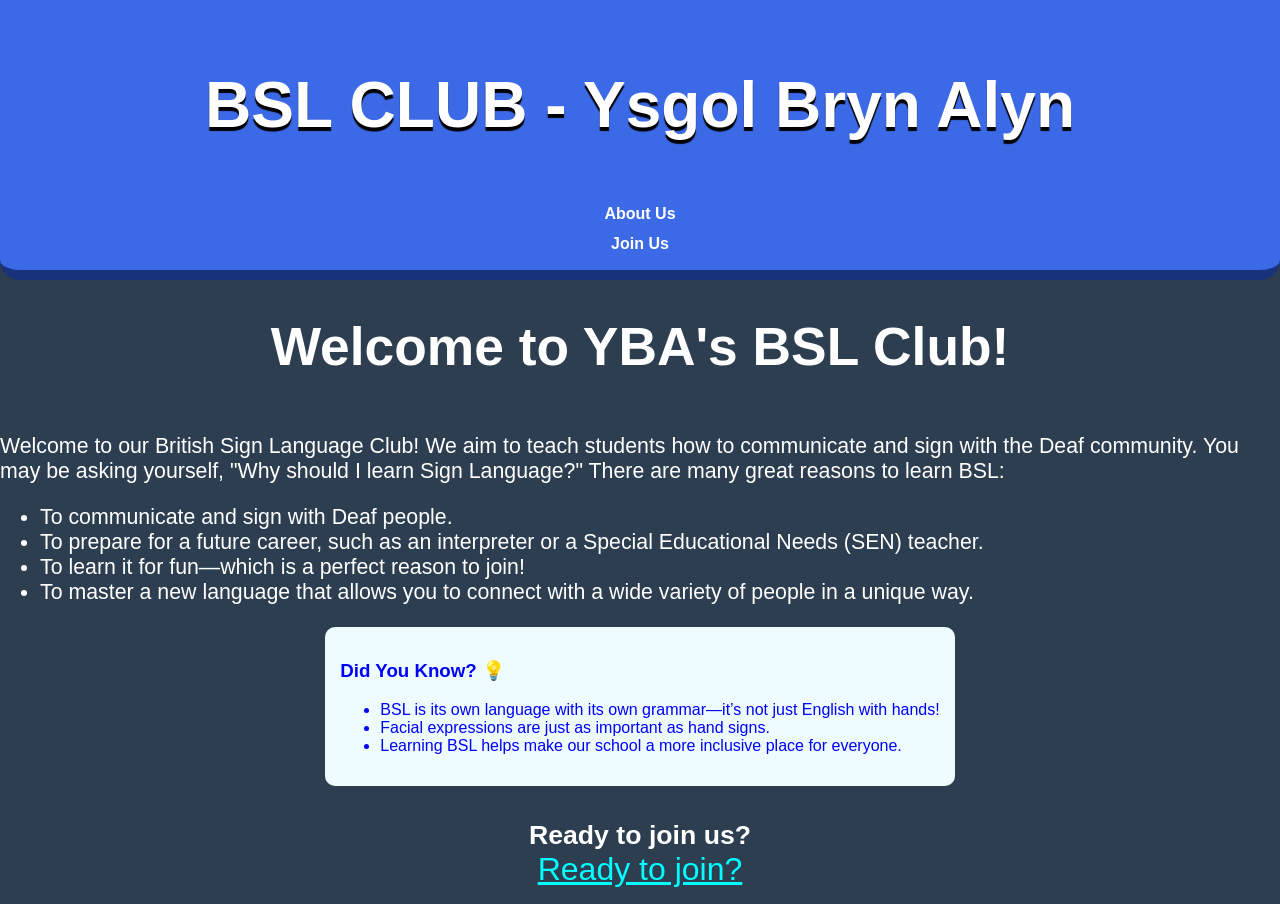
==== index.html @ d1fedbe2 "Add files via upload" ====
<!DOCTYPE html>
<html>
<head>
    <title>BSL CLUB YBA</title>
    <link rel="stylesheet" href="style.css">
    <meta name="viewport" content="width=device-width, initial-scale=1.0">
</head>
<body>
    <nav id="section-title">
        <h1 id="sectionTitleH1">BSL CLUB - Ysgol Bryn Alyn</h1>
        <a href="About.html" id="LinkNav">About Us</a>
        <a href="Join.html" id="LinkNavSpec">Join Us</a>
    </nav>
<h1 style="display: flex; justify-content: center; font-size: 40pt;">Welcome to YBA's BSL Club!</h1>


    <div id="MainContent">
<p>
    Welcome to our British Sign Language Club! We aim to teach students how to communicate and sign with the Deaf community. 
    You may be asking yourself, "Why should I learn Sign Language?" There are many great reasons to learn BSL:
</p>

<ul>
    <li>To communicate and sign with Deaf people.</li>
    <li>To prepare for a future career, such as an interpreter or a Special Educational Needs (SEN) teacher.</li>
    <li>To learn it for fun—which is a perfect reason to join!</li>
    <li>To master a new language that allows you to connect with a wide variety of people in a unique way.</li>
</ul>
    </div>

    <div style="background-color: #eefbff; padding: 15px; border-radius: 10px; color: blue;">
    <h3>Did You Know? 💡</h3>
    <ul>
        <li>BSL is its own language with its own grammar—it’s not just English with hands!</li>
        <li>Facial expressions are just as important as hand signs.</li>
        <li>Learning BSL helps make our school a more inclusive place for everyone.</li>
    </ul>
</div>

<br>

<p style="text-align: center;">
    <strong style="font-size: 20pt;">Ready to join us?</strong> <br>
    <a href="join.html" style="color: aqua; font-size: 24pt;">Ready to join?</a>

    <script src="script.js"></script>
</body>
</html>
---- style.css ----
body { 
    font-family: 'Helvetica', Arial, sans-serif;
    background: #2c3e50; 
    color: white; 
    margin: 0;
    min-height: 100vh; /* CHANGED: "min-height" let's the page grow if there's more text */
    display: flex;
    flex-direction: column;
    align-items: center;
    overflow-y: auto;  /* CHANGED: This allows scrolling up and down only when needed */
}

#section-title { 
    padding: 15px 0; /* Changed margin to padding for a taller blue bar */
    background-color: #3c6ae7;
    width: 100%;
    display: flex;
    flex-direction: column; /* This stacks the Title and Link vertically */
    align-items: center;
    gap: 10px; /* Adds a nice gap between the H1 and the Link */
    border-bottom: solid 10px #19337b;
    border-bottom-left-radius: 20px;
    border-bottom-right-radius: 20px;
}

#sectionTitleH1{
font-size: 48pt;
text-shadow: 0px 4px 1px black;
}

#LinkNav {
    text-decoration: none;
    color: white; /* Makes sure the link isn't default purple/blue */
    position: relative;
    font-weight: bold;
    padding-bottom: 2px;
}

/* This creates the invisible line before you hover */
#LinkNav::after {
    content: '';
    position: absolute;
    width: 0;
    height: 2px;
    background: #6191ff; /* A lighter blue so it shows up on the dark bar */
    bottom: 0;
    left: 0;
    transition: width 0.3s ease-in-out;
}

/* This grows the line to 100% when you hover over it */
#LinkNav:hover::after {
    width: 100%;
}

#LinkNavSpec{
        text-decoration: none;
    color: white; /* Makes sure the link isn't default purple/blue */
    position: relative;
    font-weight: bold;
    padding-bottom: 2px;
}

#LinkNavSpec::after {
    content: '';
    position: absolute;
    width: 0;
    height: 2px;
    background: #6191ff; /* A lighter blue so it shows up on the dark bar */
    bottom: 0;
    left: 0;
    transition: width 0.3s ease-in-out;
}

#LinkNavSpec:hover::after {
    width: 100%;
}

#LinkNavSpec:hover{
    cursor: help;
}

#MainContent {
    font-size: 16pt;
}
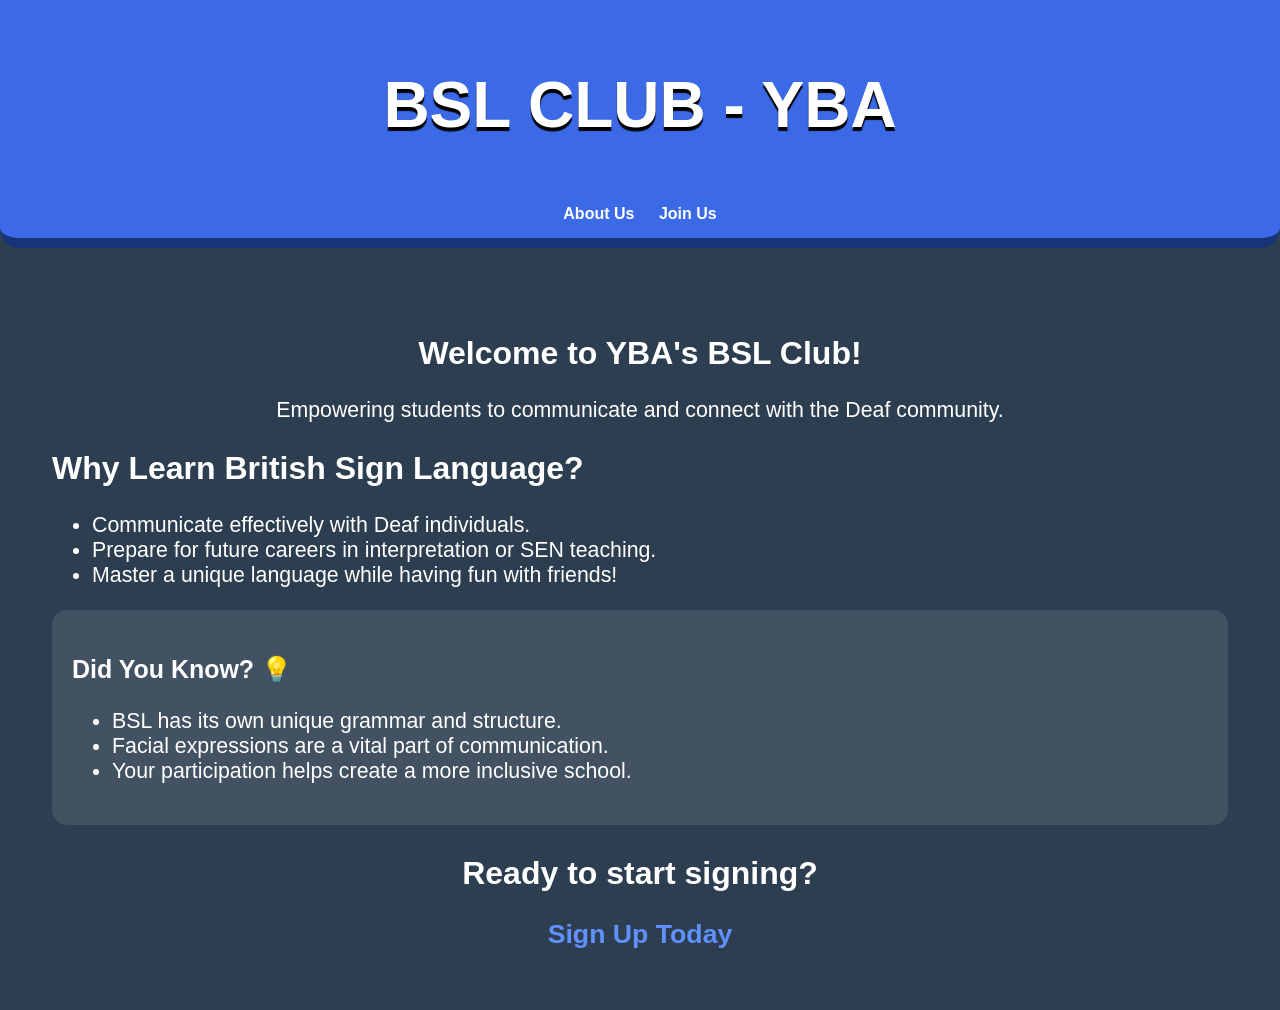
==== commit 8cabda5b: "Changed The Look (And Hopefully Mobile Look)" ====
--- a/index.html
+++ b/index.html
@@ -1,47 +1,50 @@
 <!DOCTYPE html>
-<html>
+<html lang="en">
 <head>
-    <title>BSL CLUB YBA</title>
+    <meta charset="UTF-8">
+    <meta name="viewport" content="width=device-width, initial-scale=1.0">
+    <title>BSL Club | Ysgol Bryn Alyn</title>
     <link rel="stylesheet" href="style.css">
-    <meta name="viewport" content="width=device-width, initial-scale=1.0">
 </head>
 <body>
+
     <nav id="section-title">
-        <h1 id="sectionTitleH1">BSL CLUB - Ysgol Bryn Alyn</h1>
-        <a href="About.html" id="LinkNav">About Us</a>
-        <a href="Join.html" id="LinkNavSpec">Join Us</a>
+        <h1 id="sectionTitleH1">BSL CLUB - YBA</h1>
+        <div>
+            <a href="About.html" id="LinkNav">About Us</a>
+            <a href="Join.html" id="LinkNavSpec" style="margin-left: 20px;">Join Us</a>
+        </div>
     </nav>
-<h1 style="display: flex; justify-content: center; font-size: 40pt;">Welcome to YBA's BSL Club!</h1>
-
 
     <div id="MainContent">
-<p>
-    Welcome to our British Sign Language Club! We aim to teach students how to communicate and sign with the Deaf community. 
-    You may be asking yourself, "Why should I learn Sign Language?" There are many great reasons to learn BSL:
-</p>
+        <section style="text-align: center; margin-top: 20px;">
+            <h1>Welcome to YBA's BSL Club!</h1>
+            <p>Empowering students to communicate and connect with the Deaf community.</p>
+        </section>
 
-<ul>
-    <li>To communicate and sign with Deaf people.</li>
-    <li>To prepare for a future career, such as an interpreter or a Special Educational Needs (SEN) teacher.</li>
-    <li>To learn it for fun—which is a perfect reason to join!</li>
-    <li>To master a new language that allows you to connect with a wide variety of people in a unique way.</li>
-</ul>
+        <section>
+            <h2>Why Learn British Sign Language?</h2>
+            <ul>
+                <li>Communicate effectively with Deaf individuals.</li>
+                <li>Prepare for future careers in interpretation or SEN teaching.</li>
+                <li>Master a unique language while having fun with friends!</li>
+            </ul>
+        </section>
+
+        <section style="background-color: rgba(255, 255, 255, 0.1); padding: 20px; border-radius: 15px;">
+            <h3>Did You Know? 💡</h3>
+            <ul>
+                <li>BSL has its own unique grammar and structure.</li>
+                <li>Facial expressions are a vital part of communication.</li>
+                <li>Your participation helps create a more inclusive school.</li>
+            </ul>
+        </section>
+
+        <section style="text-align: center; margin-top: 30px;">
+            <h2>Ready to start signing?</h2>
+            <a href="Join.html" id="LinkNavSpec" style="font-size: 20pt; color: #6191ff;">Sign Up Today</a>
+        </section>
     </div>
-
-    <div style="background-color: #eefbff; padding: 15px; border-radius: 10px; color: blue;">
-    <h3>Did You Know? 💡</h3>
-    <ul>
-        <li>BSL is its own language with its own grammar—it’s not just English with hands!</li>
-        <li>Facial expressions are just as important as hand signs.</li>
-        <li>Learning BSL helps make our school a more inclusive place for everyone.</li>
-    </ul>
-</div>
-
-<br>
-
-<p style="text-align: center;">
-    <strong style="font-size: 20pt;">Ready to join us?</strong> <br>
-    <a href="join.html" style="color: aqua; font-size: 24pt;">Ready to join?</a>
 
     <script src="script.js"></script>
 </body>
--- a/style.css
+++ b/style.css
@@ -82,4 +82,9 @@
 
 #MainContent {
     font-size: 16pt;
+    width: 95%;          /* This handles the mobile/tablet side */
+    max-width: 1400px;    /* This handles the desktop side */
+    margin: 40px auto;    /* This keeps it centered and adds space at the top/bottom */
+    padding: 20px;       /* This prevents text from touching the screen edges on mobile */
+    box-sizing: border-box; /* This keeps the math simple so the box doesn't break */
 }
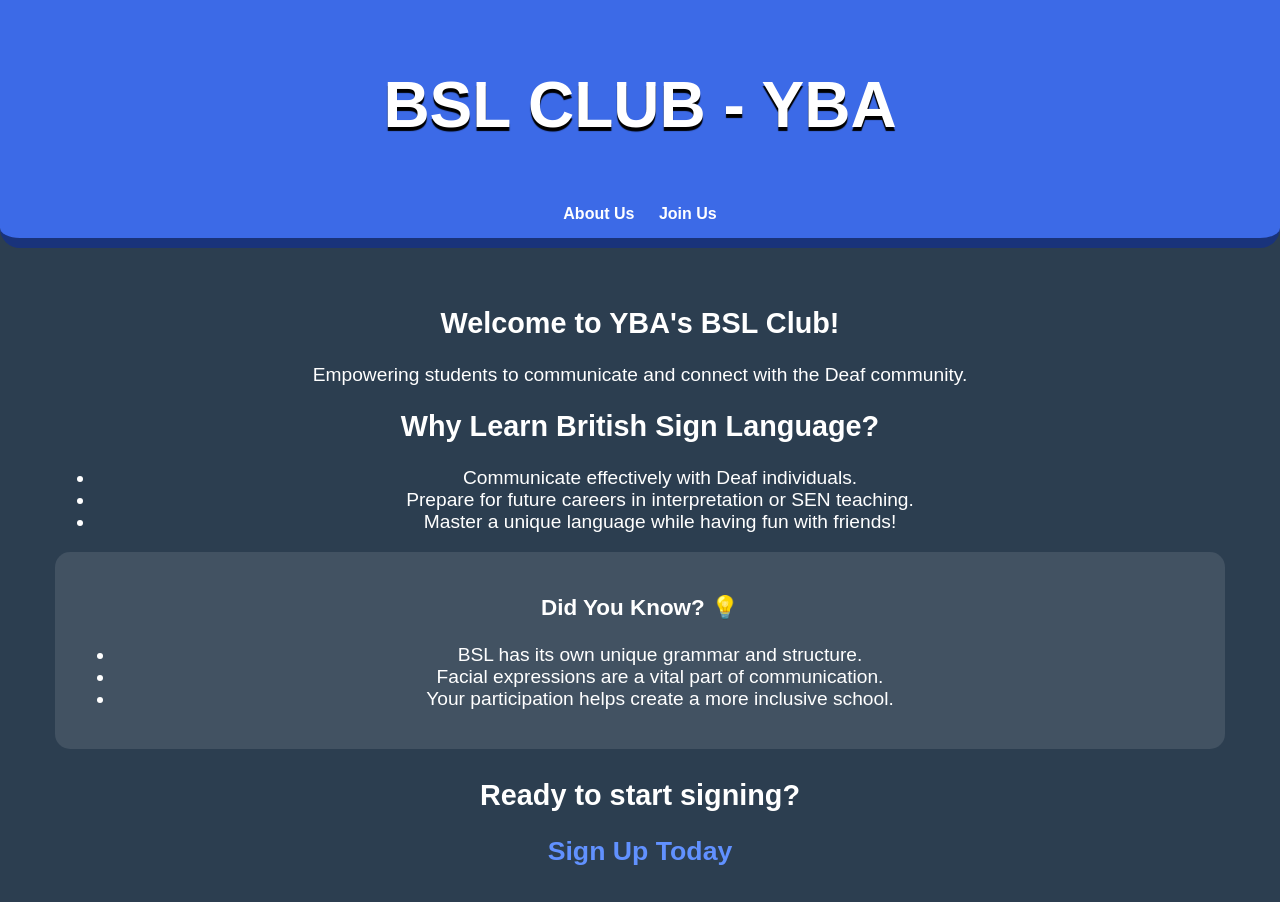
==== commit e511f892: "Add files via upload" ====
--- a/index.html
+++ b/index.html
@@ -7,6 +7,12 @@
     <link rel="stylesheet" href="style.css">
 </head>
 <body>
+
+    <div id="loader">
+        <div class="loading-content">
+            <div class="spinner"></div> <p>Loading BSL Club...</p>
+        </div>
+    </div>
 
     <nav id="section-title">
         <h1 id="sectionTitleH1">BSL CLUB - YBA</h1>
--- a/style.css
+++ b/style.css
@@ -24,7 +24,7 @@
 }
 
 #sectionTitleH1{
-font-size: 48pt;
+font-size: 5vw;
 text-shadow: 0px 4px 1px black;
 }
 
@@ -81,10 +81,44 @@
 }
 
 #MainContent {
-    font-size: 16pt;
-    width: 95%;          /* This handles the mobile/tablet side */
-    max-width: 1400px;    /* This handles the desktop side */
-    margin: 40px auto;    /* This keeps it centered and adds space at the top/bottom */
-    padding: 20px;       /* This prevents text from touching the screen edges on mobile */
-    box-sizing: border-box; /* This keeps the math simple so the box doesn't break */
+    font-size: 1.2rem; /* Using 'rem' is better for mobile than 'pt' */
+    width: 98%;
+    max-width: 1200px; 
+    margin: 20px auto;
+    padding: 15px;
+    box-sizing: border-box;
+    text-align: center; /* This helps it look balanced on a phone */
+}
+
+#loader {
+  position: fixed;
+  top: 0;
+  left: 0;
+  width: 100%;
+  height: 100vh;
+  background-color: rgb(53, 53, 53);
+  display: flex;
+  justify-content: center;
+  align-items: center;
+  z-index: 9999;
+}
+
+.spinner {
+  width: 50px;
+  height: 50px;
+  border: 5px solid #f3f3f3;
+  border-top: 5px solid #3498db;
+  border-radius: 50%;
+  animation: spin 1s linear infinite;
+  margin-bottom: 10px;
+}
+
+@keyframes spin {
+  0% { transform: rotate(0deg); }
+  100% { transform: rotate(360deg); }
+}
+
+.loading-content {
+  text-align: center;
+  font-family: sans-serif;
 }
